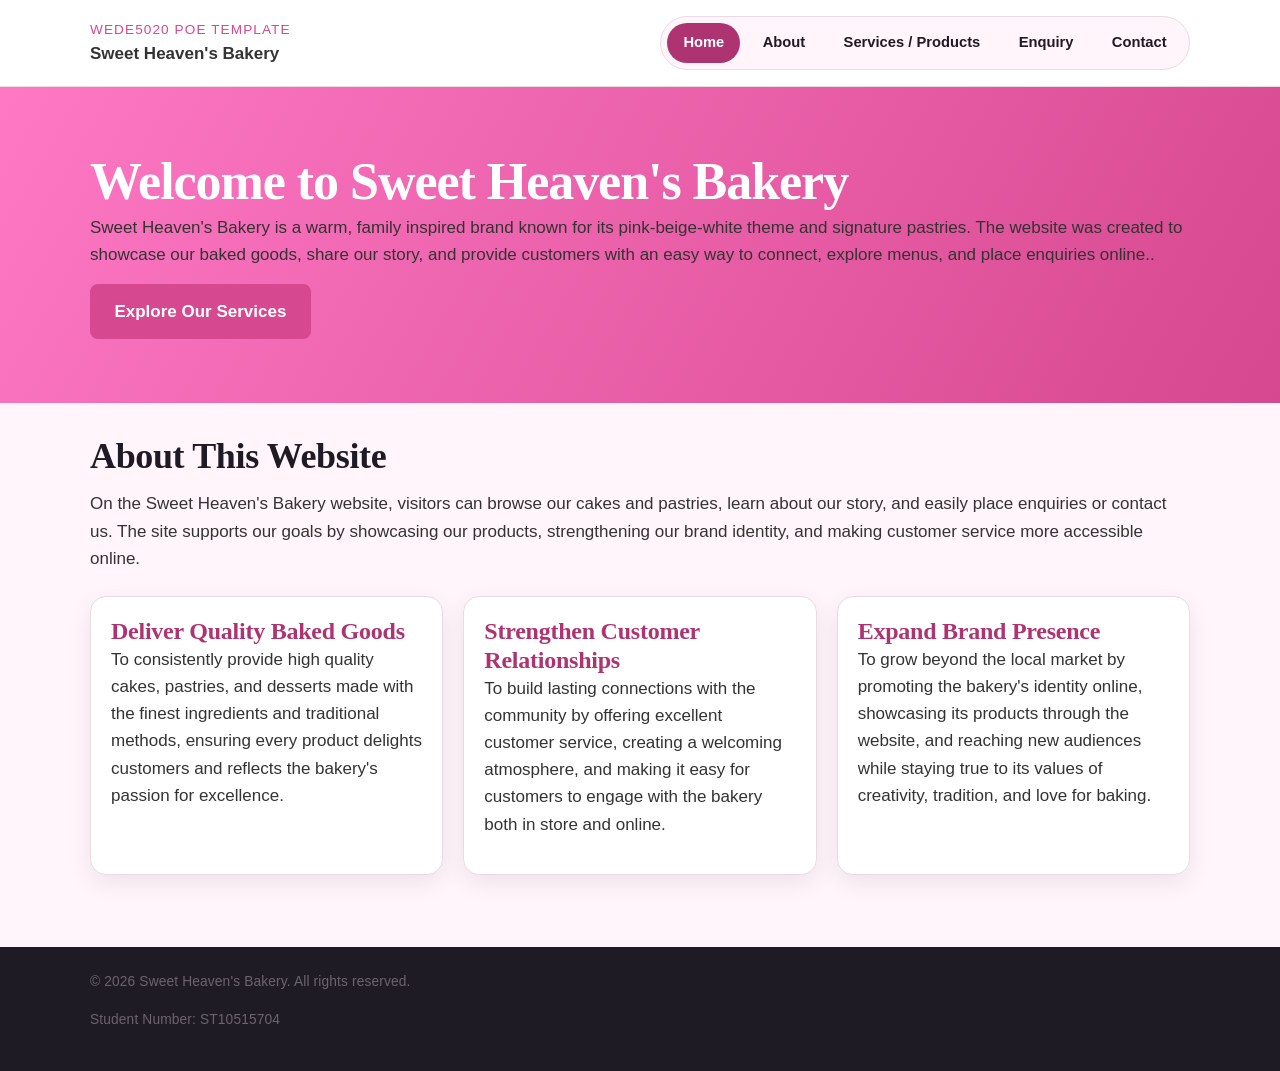
==== index.html @ 4aa110be "added folders added folder with required files" ====
<!DOCTYPE html>
<html lang="en">

<head>
  <title>Home | Sweet Heaven's Bakery</title>

  <meta charset="UTF-8">
  <meta name="viewport" content="width=device-width, initial-scale=1.0">
  <meta name="description" content="TODO: Write a short page description for search engines.">
  <meta name="keywords" content="TODO, replace, with, relevant, keywords">
  <meta name="author" content="Student Name">
  <link rel="stylesheet" href="css/style.css">
  <script defer src="js/main.js"></script>
</head>

<body>
  <header class="site-header">
    <div class="container header-layout">
      <div>
        <p class="site-tag">WEDE5020 POE Template</p>
        <strong>Sweet Heaven's Bakery</strong>
      </div>

      <nav aria-label="Primary">
        <ul class="nav-list">
          <li><a href="index.html">Home</a></li>
          <li><a href="about.html">About</a></li>
          <li><a href="services.html">Services / Products</a></li>
          <li><a href="enquiry.html">Enquiry</a></li>
          <li><a href="contact.html">Contact</a></li>
        </ul>
      </nav>

    </div>
  </header>

  <section class="hero">
    <div class="container">
      <h1>Welcome to Sweet Heaven's Bakery</h1>
      <img src="images/sweet heaven's bakery logo.png" alt="Sweet Heaven's Bakery Logo">

      <p>Sweet Heaven's Bakery is a warm, family inspired brand known for its pink-beige-white theme
        and signature pastries. The website was created to showcase our baked goods, share our story,
        and provide customers with an easy way to connect, explore menus, and place enquiries online..</p>
      <a class="button" href="services.html">Explore Our Services</a>
    </div>
  </section>

  <main class="container">
    <section>
      <h2>About This Website</h2>
      <p>On the Sweet Heaven's Bakery website, visitors can browse our cakes and pastries,
        learn about our story, and easily place enquiries or contact us.
        The site supports our goals by showcasing our products, strengthening our brand identity,
        and making customer service more accessible online.</p>
    </section>

    <section class="card-grid">
      <article class="card">
        <h3>Deliver Quality Baked Goods</h3>
        <p>To consistently provide high quality cakes, pastries, and desserts made with the finest ingredients
          and traditional methods, ensuring every product delights customers and reflects the bakery's passion for
          excellence.</p>
      </article>
      <article class="card">
        <h3>Strengthen Customer Relationships</h3>
        <p>To build lasting connections with the community by offering excellent customer service, creating a welcoming
          atmosphere,
          and making it easy for customers to engage with the bakery both in store and online.</p>
      </article>
      <article class="card">
        <h3>Expand Brand Presence </h3>
        <p>To grow beyond the local market by promoting the bakery's identity online, showcasing its products through
          the website,
          and reaching new audiences while staying true to its values of creativity, tradition, and love for baking.</p>
      </article>
    </section>
  </main>

  <footer class="site-footer">
    <div class="container">
      <p>&copy; 2026 Sweet Heaven's Bakery. All rights reserved.</p>
      <p>Student Number: ST10515704</p>
    </div>
  </footer>
</body>

</html>
---- css/style.css ----
/* ==========================================================================
   STYLE SHEET — Brand theme: pink / white
   Structure:
   1. Custom properties (design tokens)
   2. Reset
   3. Typographic system (headings, body, labels, product text, footer)
   4. Layout containers
   5. Header & navigation
   6. Hero
   7. Buttons & interactive states
   8. Card grouping (products / contact)
   9. Forms
   10. Footer
   11. Responsive breakpoints
   ========================================================================== */

/* --------------------------------------------------------------------
   1. CUSTOM PROPERTIES
   -------------------------------------------------------------------- */
:root {
  /* colour */
  --primary: #1f1b24;
  /* dark text colour, used for headings/footer bg */
  --secondary: #fe78c4;
  /* brand pink — hero, accents, links in dark areas */
  --accent: #d6488f;
  /* deeper pink — buttons, focus states, hover */
  --accent-dark: #ad3470;
  /* pressed/active state for buttons and links */
  --text: #333333;
  /* body copy colour */
  --text-muted: #6b6470;
  /* secondary/quiet text, footer copy */
  --light: #ffffff;
  /* white surfaces — cards, header, form */
  --border: #eadbe3;
  /* soft pink-tinted border colour */
  --bg-page: #fff5fa;
  /* pale pink page background */
  --price: #ad3470;
  /* dedicated colour for product prices */

  /* shadow */
  --shadow: 0 8px 24px rgba(0, 0, 0, 0.08);
  --shadow-hover: 0 14px 32px rgba(214, 72, 143, 0.18);

  /* type scale — fluid with clamp() so headings are never capped to one size */
  --fs-h1: clamp(2rem, 1.4rem + 2.5vw, 3.25rem);
  --fs-h2: clamp(1.5rem, 1.2rem + 1.4vw, 2.25rem);
  --fs-h3: clamp(1.2rem, 1.05rem + 0.6vw, 1.5rem);
  --fs-body: clamp(1rem, 0.95rem + 0.2vw, 1.0625rem);
  --fs-label: clamp(0.85rem, 0.8rem + 0.1vw, 0.95rem);
  --fs-price: clamp(1.1rem, 1rem + 0.4vw, 1.35rem);
  --fs-footer: clamp(0.8rem, 0.78rem + 0.1vw, 0.9rem);

  /* font families */
  --ff-heading: Georgia, 'Times New Roman', serif;
  --ff-body: Arial, Helvetica, sans-serif;
}


/* --------------------------------------------------------------------
   2. RESET
   Universal selector removes default browser spacing and unifies
   box-sizing so padding/border never break layout widths.
   -------------------------------------------------------------------- */
* {
  margin: 0;
  padding: 0;
  box-sizing: border-box;
}

html {
  font-size: 16px;
  scroll-behavior: smooth;
}

body {
  font-family: var(--ff-body);
  font-size: var(--fs-body);
  line-height: 1.6;
  color: var(--text);
  background-color: var(--bg-page);
}

img,
iframe {
  max-width: 100%;
  border: 0;
  display: block;
}


/* --------------------------------------------------------------------
   3. TYPOGRAPHIC SYSTEM
   Each text role (heading / body / label / product / footer) has its
   own deliberate font-family, size, weight and letter-spacing so the
   hierarchy reads clearly at a glance.
   -------------------------------------------------------------------- */

/* Headings — serif family for editorial contrast against the body sans-serif */
h1,
h2,
h3,
h4 {
  font-family: var(--ff-heading);
  color: var(--primary);
  line-height: 1.2;
  font-weight: 700;
  letter-spacing: -0.01em;
}

h1 {
  font-size: var(--fs-h1);
  letter-spacing: -0.02em;
}

h2 {
  font-size: var(--fs-h2);
  margin-bottom: 0.75rem;
}

h3 {
  font-size: var(--fs-h3);
  color: var(--accent-dark);
}

/* Body text */
p {
  font-size: var(--fs-body);
  color: var(--text);
  margin-bottom: 1rem;
}

/* Labels — distinct from body copy: smaller, bolder, uppercase tracking */
label {
  display: block;
  font-family: var(--ff-body);
  font-size: var(--fs-label);
  font-weight: 700;
  letter-spacing: 0.03em;
  text-transform: uppercase;
  color: var(--primary);
  margin-bottom: 0.25rem;
}

/* Product names and prices — separated visually so price always pops */
.product-name {
  font-family: var(--ff-heading);
  font-size: var(--fs-h3);
  color: var(--primary);
  margin-bottom: 0.25rem;
}

.product-price {
  font-family: var(--ff-body);
  font-size: var(--fs-price);
  font-weight: 700;
  color: var(--price);
  letter-spacing: 0.01em;
}

/* Footer text — quiet, smaller, muted tone, sits apart from body text */
.site-footer,
.site-footer p,
.site-footer .small-text {
  font-family: var(--ff-body);
  font-size: var(--fs-footer);
  color: var(--text-muted);
  letter-spacing: 0.01em;
}

.small-text {
  font-size: 0.9rem;
  color: var(--text-muted);
}


/* --------------------------------------------------------------------
   4. LAYOUT CONTAINER
   -------------------------------------------------------------------- */
.container {
  width: min(1100px, 92%);
  margin: 0 auto;
}

main {
  padding: 2rem 0 3rem;
}


/* --------------------------------------------------------------------
   5. HEADER & NAVIGATION
   Nav now sits inside a flex container with explicit alignment rules
   and its own background/border, instead of floating bare links.
   -------------------------------------------------------------------- */
.site-header {
  background: var(--light);
  border-bottom: 1px solid var(--border);
  position: sticky;
  top: 0;
  z-index: 10;
}

.header-layout {
  display: flex;
  justify-content: space-between;
  align-items: center;
  gap: 1rem;
  padding: 1rem 0;
}

.site-tag {
  margin: 0;
  font-size: 0.85rem;
  text-transform: uppercase;
  letter-spacing: 0.08em;
  color: var(--accent);
}

/* Stronger nav container: padded pill-shaped bar with its own background
   so navigation reads as a distinct, intentional UI element */
.nav-list {
  display: flex;
  flex-wrap: wrap;
  align-items: center;
  justify-content: flex-end;
  gap: 0.4rem;
  list-style: none;
  background: var(--bg-page);
  border: 1px solid var(--border);
  border-radius: 999px;
  padding: 0.4rem;
}

.nav-list a {
  display: inline-block;
  text-decoration: none;
  color: var(--primary);
  font-weight: 600;
  font-size: 0.92rem;
  padding: 0.5rem 1rem;
  border-radius: 999px;
  transition: background-color 0.2s ease, color 0.2s ease;
}

.nav-list a:hover,
.nav-list a:focus {
  color: var(--light);
  background-color: var(--accent);
  text-decoration: none;
  outline: none;
}

.nav-list a:focus-visible {
  outline: 2px solid var(--accent-dark);
  outline-offset: 2px;
}

/* Active state — for the current page link, add class="is-active" in HTML */
.nav-list a:active,
.nav-list a.is-active {
  background-color: var(--accent-dark);
  color: var(--light);
}


/* --------------------------------------------------------------------
   6. HERO
   -------------------------------------------------------------------- */
.hero {
  background: linear-gradient(120deg, var(--secondary), var(--accent));
  color: var(--light);
  padding: 4rem 0;
}

.hero h1 {
  color: var(--light);
}


/* --------------------------------------------------------------------
   7. BUTTONS & INTERACTIVE ELEMENTS
   Every interactive element gets hover, focus AND active states.
   -------------------------------------------------------------------- */
.button {
  display: inline-block;
  padding: 0.75rem 1.4rem;
  background: var(--accent);
  color: var(--light);
  border: 2px solid var(--accent);
  border-radius: 0.5rem;
  font-weight: 700;
  text-decoration: none;
  cursor: pointer;
  transition: background-color 0.2s ease, border-color 0.2s ease,
    transform 0.15s ease, box-shadow 0.2s ease;
}

.button:hover,
.button:focus {
  background: var(--accent-dark);
  border-color: var(--accent-dark);
  box-shadow: var(--shadow-hover);
  transform: translateY(-2px);
}

.button:focus-visible {
  outline: 2px solid var(--primary);
  outline-offset: 3px;
}

.button:active {
  background: var(--primary);
  border-color: var(--primary);
  transform: translateY(0);
  box-shadow: none;
}

/* Generic link active state, used outside nav/buttons (e.g. footer links) */
a:active {
  color: var(--accent-dark);
}


/* --------------------------------------------------------------------
   8. CONTENT GROUPING — Cards for products & contact info
   -------------------------------------------------------------------- */
.card-grid {
  display: grid;
  grid-template-columns: repeat(3, 1fr);
  gap: 1.25rem;
  margin: 1.5rem 0;
}

.card {
  background: var(--light);
  color: var(--text);
  border: 1px solid var(--border);
  border-radius: 1rem;
  padding: 1.25rem;
  box-shadow: var(--shadow);
  transition: transform 0.2s ease, box-shadow 0.2s ease, border-color 0.2s ease;
}

.card:hover,
.card:focus-within {
  transform: translateY(-4px);
  box-shadow: var(--shadow-hover);
  border-color: var(--secondary);
}

/* Product card — image, name, price grouped with consistent spacing */
.product-card {
  display: flex;
  flex-direction: column;
  gap: 0.5rem;
}

.product-card img {
  border-radius: 0.65rem;
  margin-bottom: 0.25rem;
}

/* Contact section — groups address/phone/email/hours as distinct cards
   instead of bare paragraphs */
.contact-grid {
  display: grid;
  grid-template-columns: repeat(auto-fit, minmax(220px, 1fr));
  gap: 1.25rem;
  margin: 1.5rem 0;
}

.contact-card {
  background: var(--light);
  border: 1px solid var(--border);
  border-left: 4px solid var(--secondary);
  border-radius: 0.75rem;
  padding: 1.25rem;
  box-shadow: var(--shadow);
  transition: border-color 0.2s ease, box-shadow 0.2s ease;
}

.contact-card:hover {
  border-left-color: var(--accent-dark);
  box-shadow: var(--shadow-hover);
}

.contact-card h3 {
  margin-bottom: 0.4rem;
}


/* --------------------------------------------------------------------
   9. FORMS
   -------------------------------------------------------------------- */
form {
  background: var(--light);
  color: var(--text);
  padding: 1.5rem;
  border-radius: 1rem;
  box-shadow: var(--shadow);
}

.form-group {
  display: flex;
  flex-direction: column;
  gap: 0.35rem;
  margin-bottom: 1rem;
}

input,
select,
textarea {
  padding: 0.75rem;
  border: 1px solid var(--border);
  border-radius: 0.5rem;
  font: inherit;
  font-size: 1rem;
  /* prevents iOS auto-zoom on focus */
  color: var(--text);
  background: var(--light);
  transition: border-color 0.2s ease, box-shadow 0.2s ease;
}

input:hover,
select:hover,
textarea:hover {
  border-color: var(--secondary);
}

input:focus,
select:focus,
textarea:focus {
  outline: 2px solid var(--accent);
  outline-offset: 2px;
  border-color: var(--accent);
}

input:active,
select:active,
textarea:active {
  border-color: var(--accent-dark);
}

.error-message {
  color: #b91c1c;
  min-height: 1rem;
  font-size: 0.9rem;
}

.response-box {
  margin-top: 1rem;
  padding: 1rem;
  border-left: 4px solid var(--accent);
  background: #ecfeff;
  color: var(--text);
}


/* --------------------------------------------------------------------
   10. FOOTER
   -------------------------------------------------------------------- */
.site-footer {
  background: var(--primary);
  padding: 1.5rem 0;
}

.site-footer a {
  color: var(--secondary);
  text-decoration: none;
  transition: color 0.2s ease;
}

.site-footer a:hover,
.site-footer a:focus {
  color: var(--light);
  text-decoration: underline;
}

.site-footer a:active {
  color: var(--accent-dark);
}


/* --------------------------------------------------------------------
   11. RESPONSIVE BREAKPOINTS
   Desktop default above. Three breakpoints below cover large tablets,
   small tablets/large phones, and small phones.
   -------------------------------------------------------------------- */

/* Large tablets / small laptops */
@media (max-width: 1024px) {
  .card-grid {
    grid-template-columns: repeat(3, 1fr);
    gap: 1rem;
  }

  .container {
    width: min(1100px, 94%);
  }
}

/* Tablets */
@media (max-width: 900px) {
  .header-layout {
    flex-direction: column;
    align-items: flex-start;
  }

  .nav-list {
    width: 100%;
    justify-content: flex-start;
  }

  .card-grid {
    grid-template-columns: repeat(2, 1fr);
  }
}

/* Large phones / small tablets */
@media (max-width: 700px) {
  html {
    font-size: 15.5px;
  }

  .hero {
    padding: 3rem 0;
  }

  .card-grid {
    grid-template-columns: repeat(2, 1fr);
    gap: 0.85rem;
  }

  .contact-grid {
    grid-template-columns: 1fr;
  }
}

/* Small phones */
@media (max-width: 600px) {
  html {
    font-size: 15px;
  }

  .nav-list {
    flex-direction: column;
    align-items: stretch;
    width: 100%;
    border-radius: 0.75rem;
  }

  .nav-list a {
    text-align: center;
  }

  .card-grid {
    grid-template-columns: 1fr;
  }

  .hero {
    padding: 2.5rem 0;
  }
}

/* Very small phones */
@media (max-width: 400px) {
  html {
    font-size: 14px;
  }

  form,
  .card,
  .contact-card {
    padding: 1rem;
  }

  .button {
    width: 100%;
    text-align: center;
  }
}


/* ==========================================================================
   12. JAVASCRIPT-DRIVEN UI — Lightbox, form validation states,
       response messages, map toggle, search/filter controls
   ========================================================================== */

/* --------------------------------------------------------------------
   12a. FORM VALIDATION STATES
   Applied by contact.js / enquiry.js via classList.toggle()
   -------------------------------------------------------------------- */
.input-invalid {
  border-color: #b91c1c !important;
  background-color: #fef2f2;
}

.input-invalid:focus {
  outline-color: #b91c1c;
}

.field-error {
  color: #b91c1c;
  font-size: 0.85rem;
  min-height: 1.1rem;
  margin-top: 0.15rem;
}

/* --------------------------------------------------------------------
   12b. RESPONSE BOX VARIANTS
   Base .response-box already exists; these add success/error states.
   -------------------------------------------------------------------- */
.response-box--success {
  border-left-color: #15803d;
  background: #f0fdf4;
  color: #14532d;
}

.response-box--error {
  border-left-color: #b91c1c;
  background: #fef2f2;
  color: #7f1d1d;
}

/* --------------------------------------------------------------------
   12c. GALLERY LIGHTBOX
   Built and toggled by main.js. Sits fixed over the whole viewport.
   -------------------------------------------------------------------- */
.lightbox-overlay {
  display: none;
  position: fixed;
  inset: 0;
  background: rgba(31, 27, 36, 0.92);
  align-items: center;
  justify-content: center;
  z-index: 1000;
  padding: 2rem;
}

.lightbox-overlay.is-open {
  display: flex;
}

body.lightbox-active {
  overflow: hidden;
}

.lightbox-image {
  max-width: 90vw;
  max-height: 80vh;
  border-radius: 0.5rem;
  box-shadow: 0 20px 60px rgba(0, 0, 0, 0.4);
}

.lightbox-caption {
  position: absolute;
  bottom: 1.5rem;
  left: 50%;
  transform: translateX(-50%);
  color: var(--light);
  font-size: 0.9rem;
  text-align: center;
}

.lightbox-close,
.lightbox-prev,
.lightbox-next {
  position: absolute;
  background: rgba(255, 255, 255, 0.12);
  color: var(--light);
  border: none;
  cursor: pointer;
  font-size: 1.75rem;
  line-height: 1;
  border-radius: 999px;
  width: 2.75rem;
  height: 2.75rem;
  display: flex;
  align-items: center;
  justify-content: center;
  transition: background-color 0.2s ease, transform 0.15s ease;
}

.lightbox-close:hover,
.lightbox-prev:hover,
.lightbox-next:hover {
  background: var(--accent);
}

.lightbox-close:active,
.lightbox-prev:active,
.lightbox-next:active {
  transform: scale(0.92);
}

.lightbox-close {
  top: 1.25rem;
  right: 1.25rem;
}

.lightbox-prev {
  left: 1.25rem;
  top: 50%;
  transform: translateY(-50%);
}

.lightbox-next {
  right: 1.25rem;
  top: 50%;
  transform: translateY(-50%);
}

/* --------------------------------------------------------------------
   12d. INTERACTIVE MAP (Enquiry page)
   -------------------------------------------------------------------- */
.map-wrapper {
  margin: 1.5rem 0;
}

.map-frame {
  width: 100%;
  height: 280px;
  border: 1px solid var(--border);
  border-radius: 0.75rem;
  box-shadow: var(--shadow);
  transition: height 0.3s ease;
}

.map-frame--expanded {
  height: 480px;
}

.map-toggle {
  margin-top: 0.75rem;
}

/* --------------------------------------------------------------------
   12e. PRODUCT SEARCH + CATEGORY FILTER (Products page)
   -------------------------------------------------------------------- */
.search-bar {
  margin: 1.5rem 0 0.5rem;
}

#product-search {
  width: 100%;
  max-width: 360px;
  padding: 0.75rem 1rem;
  border: 1px solid var(--border);
  border-radius: 999px;
  font: inherit;
  font-size: 1rem;
}

#product-search:focus {
  outline: 2px solid var(--accent);
  outline-offset: 2px;
  border-color: var(--accent);
}

.filter-bar {
  display: flex;
  flex-wrap: wrap;
  gap: 0.5rem;
  margin: 0.75rem 0 1.25rem;
}

.filter-bar button {
  padding: 0.5rem 1.1rem;
  border: 1px solid var(--border);
  background: var(--light);
  color: var(--primary);
  border-radius: 999px;
  font-weight: 600;
  font-size: 0.88rem;
  cursor: pointer;
  transition: background-color 0.2s ease, color 0.2s ease, border-color 0.2s ease;
}

.filter-bar button:hover,
.filter-bar button:focus {
  border-color: var(--accent);
  color: var(--accent-dark);
}

.filter-bar button.is-active {
  background: var(--accent);
  border-color: var(--accent);
  color: var(--light);
}

.filter-bar button:active {
  background: var(--accent-dark);
  border-color: var(--accent-dark);
  color: var(--light);
}

#no-results-message {
  display: none;
  text-align: center;
  color: var(--text-muted);
  padding: 2rem 0;
}

/* Active nav state set by main.js to mark current page */
.nav-list a.is-active {
  background-color: var(--accent-dark);
  color: var(--light);
}


/* ==========================================================================
   13. HAMBURGER MENU (pure CSS — no JavaScript needed)
   Uses a hidden checkbox + label trick:
   1. A real checkbox is hidden visually but stays in the DOM
   2. The label (styled as 3 lines) toggles the checkbox when clicked
   3. CSS uses the :checked pseudo-class + sibling selector (~) to
      show/hide the nav links based on whether the checkbox is ticked
   ========================================================================== */

/* The checkbox itself is invisible-it only tracks open/ closed state*/
#menu-toggle {
  position: absolute;
  opacity: 0;
  width: 0;
  height: 0;
  pointer-events: none;
}

/* The hamburger icon — 3 lines made from a label + spans.
   Hidden on desktop by default, shown only in the mobile breakpoint below. */
.hamburger {
  display: none;
  flex-direction: column;
  justify-content: center;
  gap: 5px;
  width: 2.5rem;
  height: 2.5rem;
  cursor: pointer;
  padding: 0.5rem;
}

.hamburger span {
  display: block;
  width: 100%;
  height: 3px;
  background-color: var(--primary);
  border-radius: 3px;
  transition: transform 0.3s ease, opacity 0.3s ease;
}

/* When the checkbox is checked, animate the 3 lines into an "X" shape.
   The ~ is the general sibling selector — it selects any later sibling
   that matches, so #menu-toggle:checked ~ .hamburger means
   "the .hamburger that comes after a checked #menu-toggle". */

#menu-toggle:checked~.hamburger span:nth-child(1) {
  transform: translateY(8px) rotate(45deg);
}

#menu-toggle:checked~.hamburger span:nth-child(2) {
  opacity: 0;
}

#menu-toggle:checked~.hamburger span:nth-child(3) {
  transform: translateY(-8px) rotate(-45deg);
}

/* On mobile: show the hamburger icon, and hide nav links until opened */
@media (max-width: 700px) {

  .hamburger {
    display: flex;
  }

  .nav-list {
    display: none;
    flex-direction: column;
    align-items: stretch;
    width: 100%;
    position: absolute;
    top: 100%;
    left: 0;
    background: var(--light);
    border: 1px solid var(--border);
    border-radius: 0 0 0.75rem 0.75rem;
    box-shadow: var(--shadow);
    padding: 0.5rem;
    z-index: 20;
  }

  /* When the checkbox is checked (hamburger tapped), reveal the nav list */
  #menu-toggle:checked~.nav-list {
    display: flex;
  }

  .nav-list a {
    text-align: center;
    width: 100%;
  }

  /* header-layout needs relative positioning so the dropdown nav
     can be absolutely positioned against it */
  .header-layout {
    position: relative;
  }
}
/* BACKGROUND IMAGE*/

.hero {
  position: relative;
}

.hero img {
  position: absolute;
  inset: 0;
  width: 100%;
  height: 100%;
  object-fit: cover;
  z-index: -1;
}
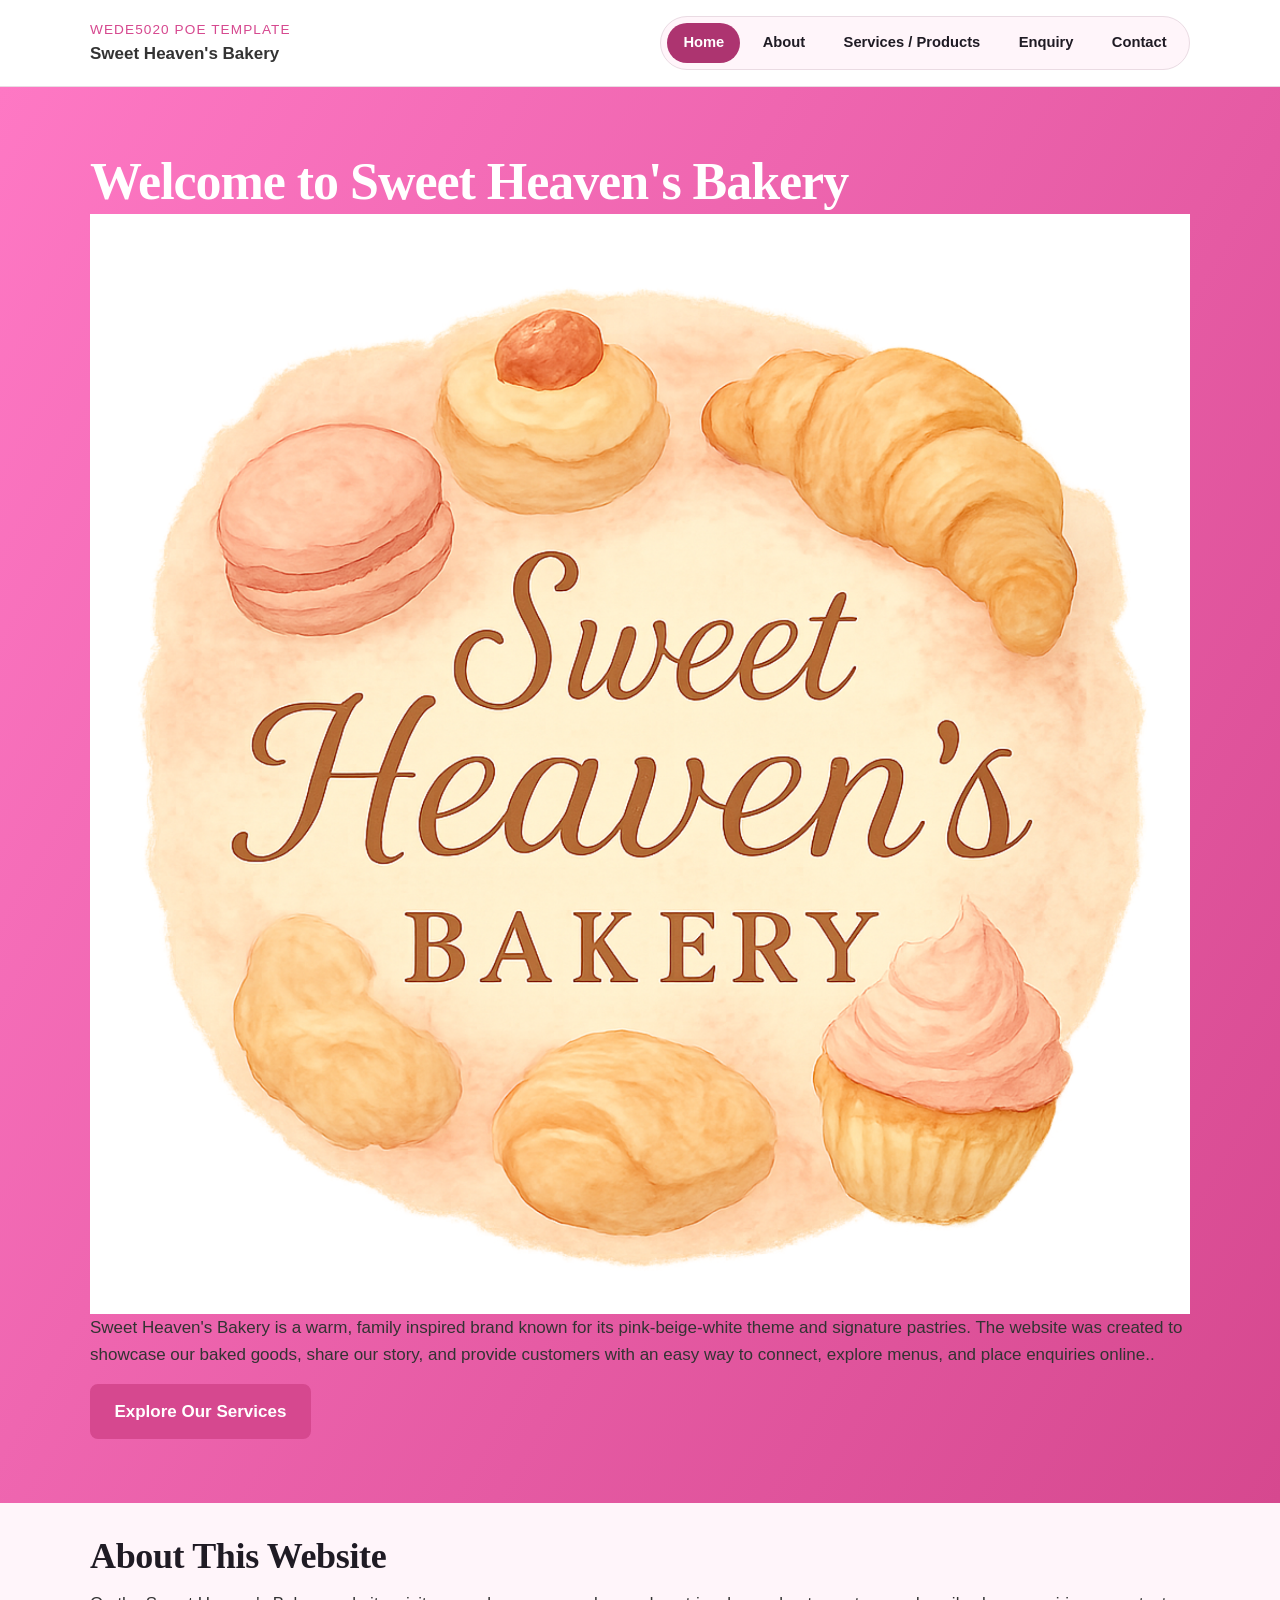
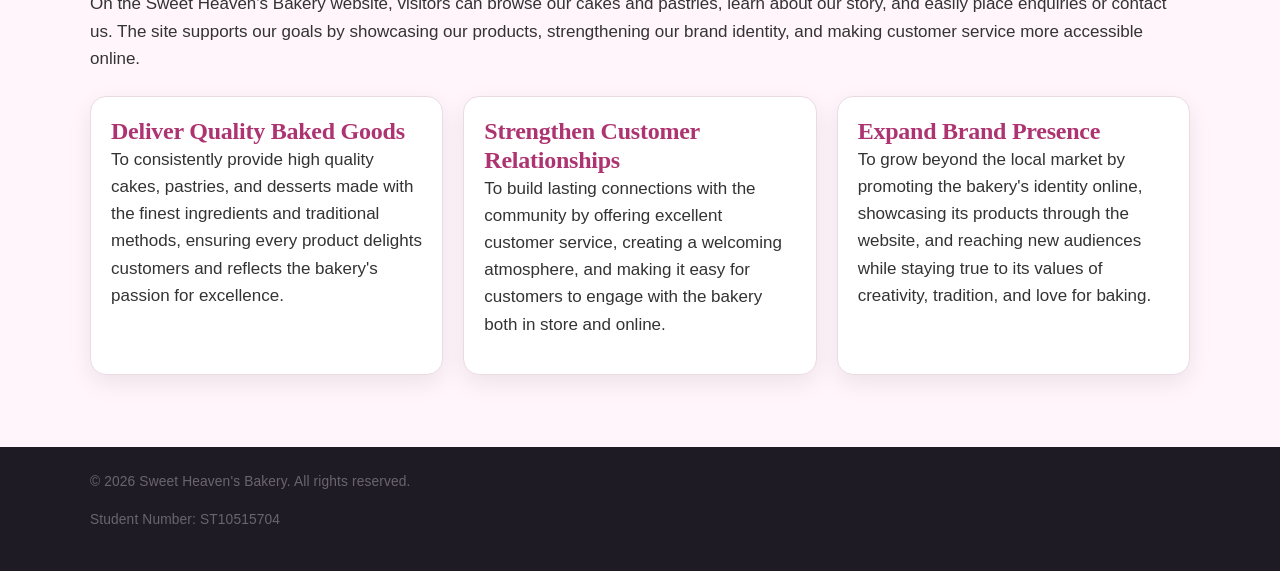
==== commit e1c017d5: "added js code to all three of them,and added hamnurger menu added a hamburger menu to css and linked" ====
--- a/index.html
+++ b/index.html
@@ -20,6 +20,16 @@
         <p class="site-tag">WEDE5020 POE Template</p>
         <strong>Sweet Heaven's Bakery</strong>
       </div>
+
+  <!-- Hidden checkbox to track state -->
+  <input type="checkbox" id="menu-toggle">
+
+  <!-- Hamburger icon (label tied to checkbox) -->
+  <label for="menu-toggle" class="hamburger">
+    <span></span>
+    <span></span>
+    <span></span>
+  </label> 
 
       <nav aria-label="Primary">
         <ul class="nav-list">
--- a/css/style.css
+++ b/css/style.css
@@ -264,7 +264,6 @@
   color: var(--light);
 }
 
-
 /* --------------------------------------------------------------------
    6. HERO
    -------------------------------------------------------------------- */
@@ -811,7 +810,7 @@
 
 
 /* ==========================================================================
-   13. HAMBURGER MENU (pure CSS — no JavaScript needed)
+   13. HAMBURGER MENU
    Uses a hidden checkbox + label trick:
    1. A real checkbox is hidden visually but stays in the DOM
    2. The label (styled as 3 lines) toggles the checkbox when clicked
@@ -869,7 +868,6 @@
 
 /* On mobile: show the hamburger icon, and hide nav links until opened */
 @media (max-width: 700px) {
-
   .hamburger {
     display: flex;
   }
@@ -891,9 +889,7 @@
   }
 
   /* When the checkbox is checked (hamburger tapped), reveal the nav list */
-  #menu-toggle:checked~.nav-list {
-    display: flex;
-  }
+  #menu-toggle:checked~.nav-list {display: flex;}
 
   .nav-list a {
     text-align: center;
@@ -906,17 +902,4 @@
     position: relative;
   }
 }
-/* BACKGROUND IMAGE*/
-
-.hero {
-  position: relative;
-}
-
-.hero img {
-  position: absolute;
-  inset: 0;
-  width: 100%;
-  height: 100%;
-  object-fit: cover;
-  z-index: -1;
-}+
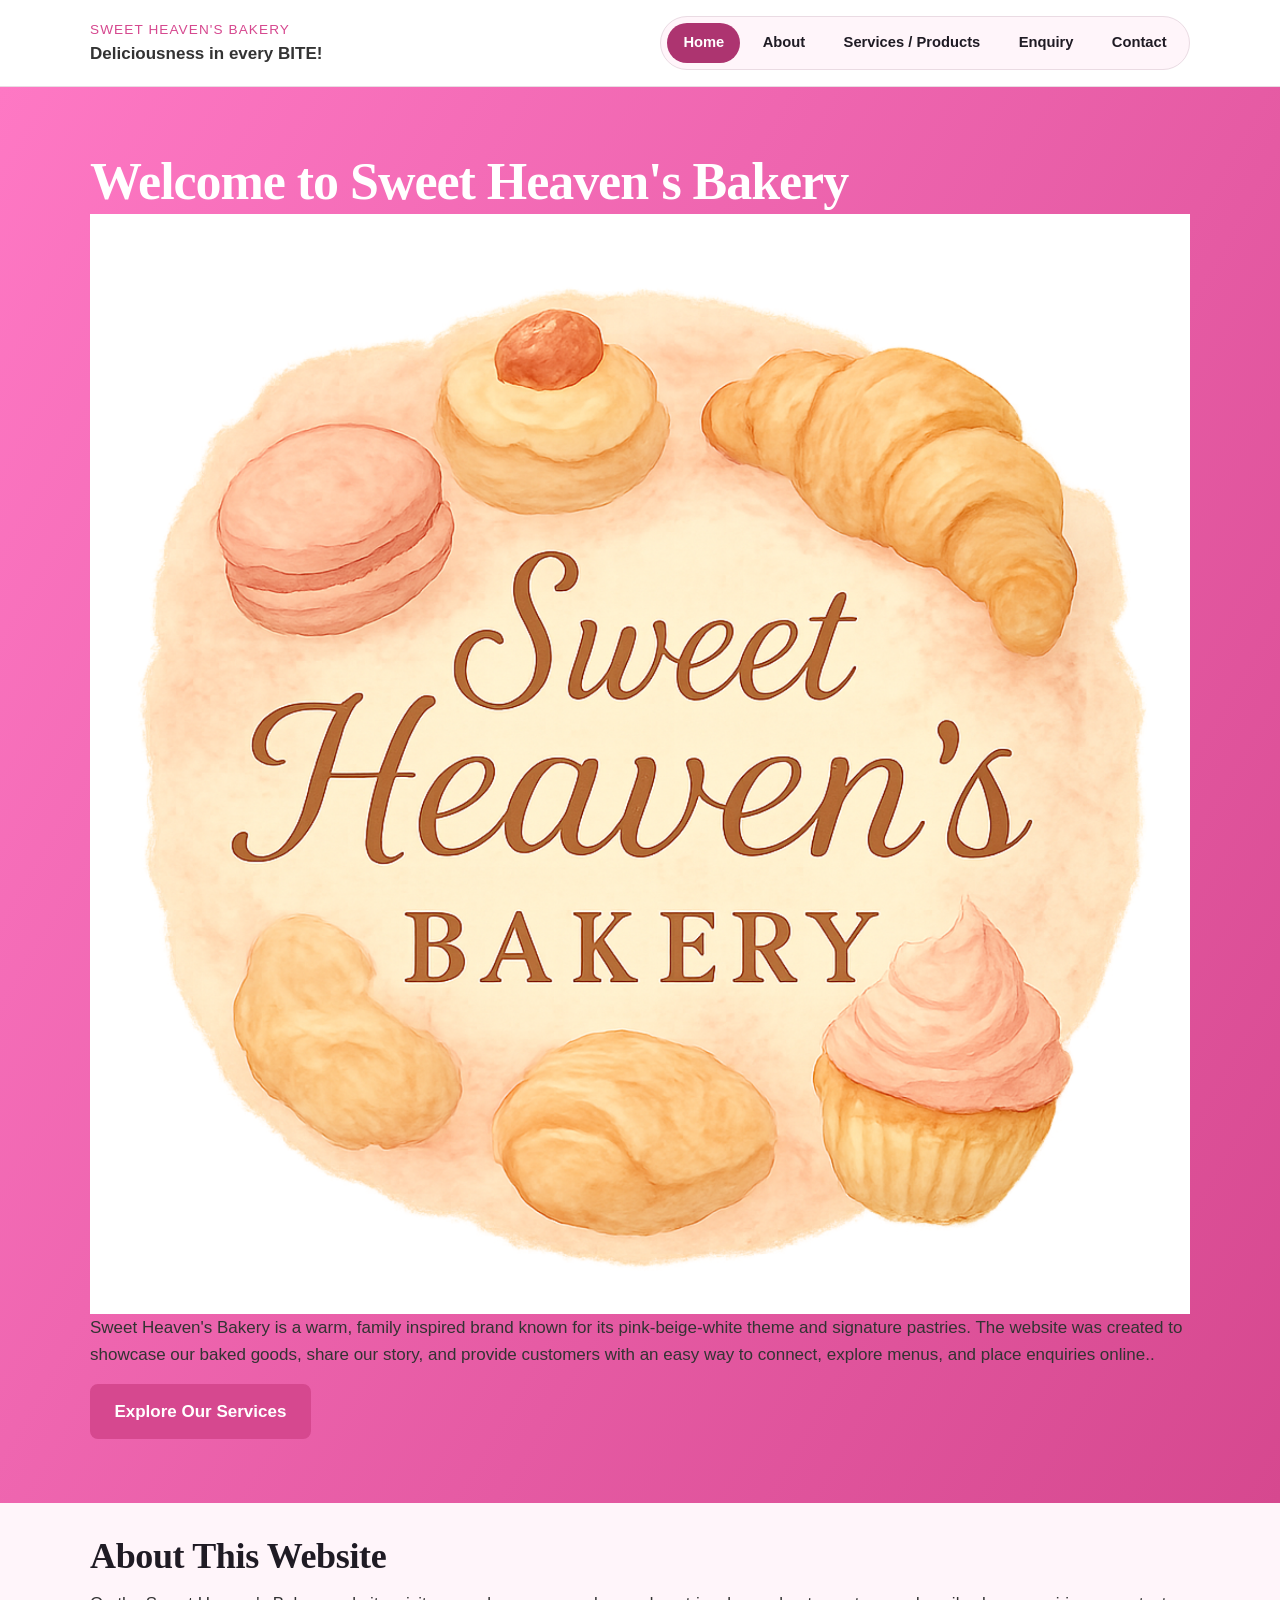
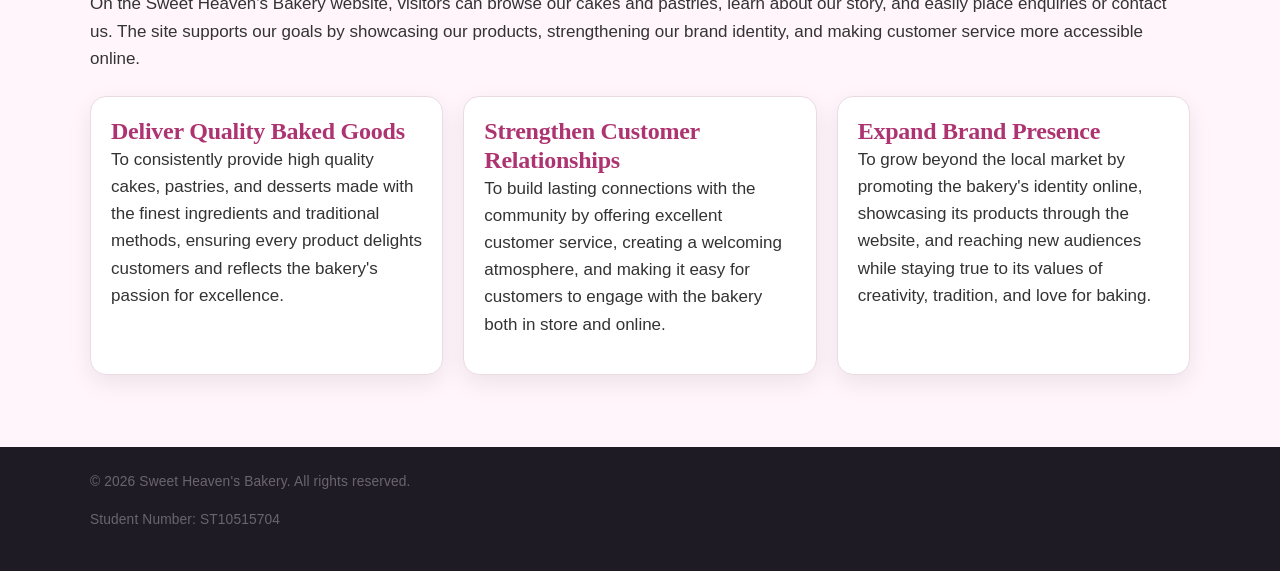
==== commit af3d5a1e: "corrected Js code and fixed an error in css for hamburger menu same as in all html pages added the h" ====
--- a/index.html
+++ b/index.html
@@ -17,21 +17,17 @@
   <header class="site-header">
     <div class="container header-layout">
       <div>
-        <p class="site-tag">WEDE5020 POE Template</p>
-        <strong>Sweet Heaven's Bakery</strong>
+        <p class="site-tag">Sweet Heaven's Bakery</p>
+        <strong>Deliciousness in every BITE!</strong>
       </div>
 
-  <!-- Hidden checkbox to track state -->
-  <input type="checkbox" id="menu-toggle">
-
-  <!-- Hamburger icon (label tied to checkbox) -->
-  <label for="menu-toggle" class="hamburger">
-    <span></span>
-    <span></span>
-    <span></span>
-  </label> 
-
-      <nav aria-label="Primary">
+      <nav>
+        <input type="checkbox" id="menu-toggle">
+        <label class="hamburger" for="menu-toggle" aria-label="Toggle navigation menu">
+          <span></span>
+          <span></span>
+          <span></span>
+        </label>
         <ul class="nav-list">
           <li><a href="index.html">Home</a></li>
           <li><a href="about.html">About</a></li>
--- a/css/style.css
+++ b/css/style.css
@@ -824,7 +824,7 @@
   opacity: 0;
   width: 0;
   height: 0;
-  pointer-events: none;
+  pointer-events: visiblePainted;  
 }
 
 /* The hamburger icon — 3 lines made from a label + spans.
@@ -889,7 +889,9 @@
   }
 
   /* When the checkbox is checked (hamburger tapped), reveal the nav list */
-  #menu-toggle:checked~.nav-list {display: flex;}
+  #menu-toggle:checked~.nav-list {
+    display: flex;
+  }
 
   .nav-list a {
     text-align: center;
@@ -901,5 +903,4 @@
   .header-layout {
     position: relative;
   }
-}
-
+}
